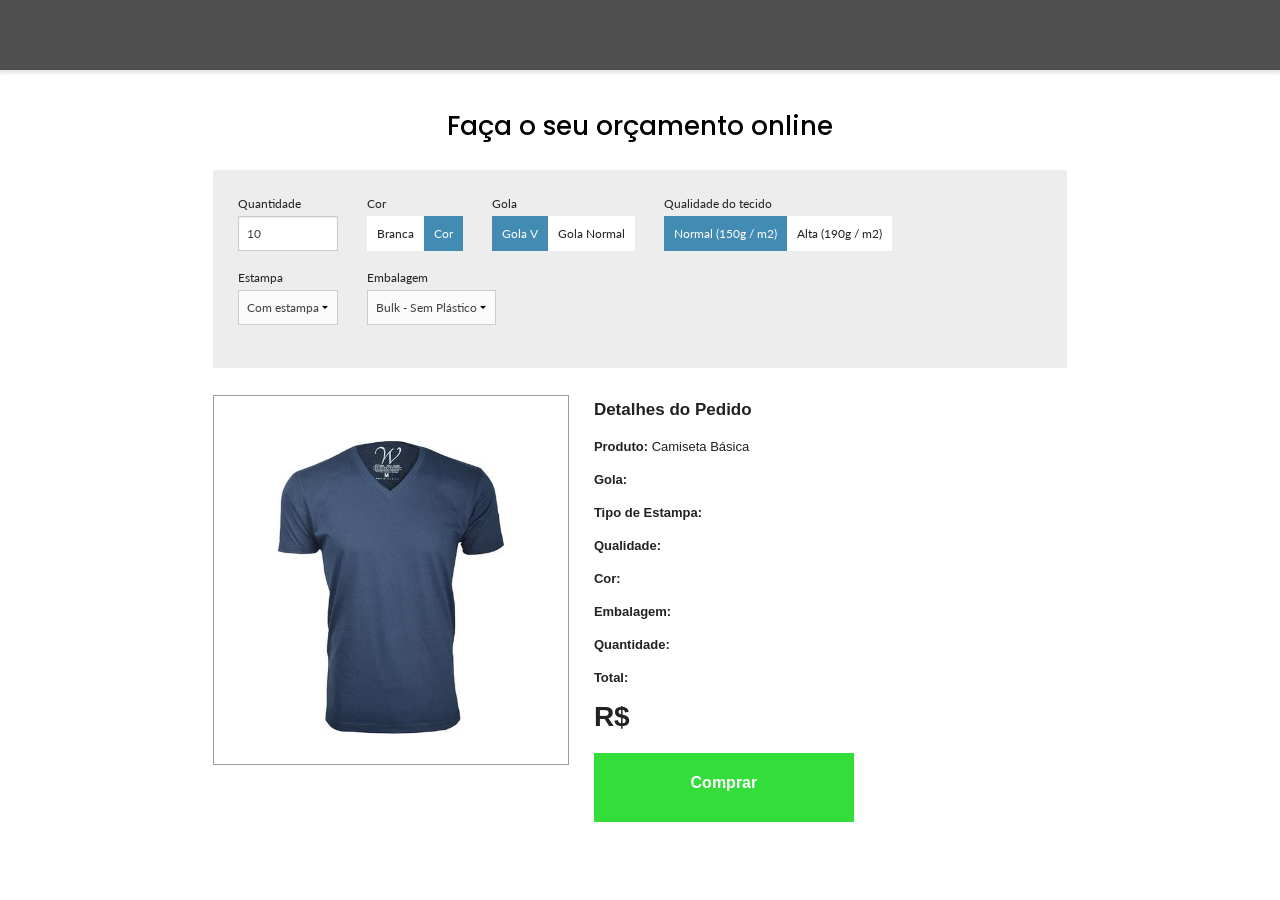
==== site_camisas/index.html @ f8abdaf2 "sitecamisas" ====
<!DOCTYPE html>
<html class="no-js" lang="en">
    <head>
        <meta charset="utf-8" />
        <meta name="viewport" content="width=device-width, initial-scale=1.0" />
        <title>T-shirts</title>
        <script src="js/vendor/jquery.js"></script>
        <link rel="shortcut icon" type="image/png" href="img/fav_mini.png"/>
        <link rel="stylesheet" href="css/foundation.css" />
        <link rel="stylesheet" href="css/style.css" />
        <link href="https://fonts.googleapis.com/css?family=Lato:400,700|Poppins:500" rel="stylesheet">
        
    </head>
    
    <body>

        

		<header>
			
			<div class="main-header large-12 columns no-padding">

				<div class="global-page-container">
				</div>
					
		</header>

		<div class="ghost-element">
		</div>


        <div class="refresh-loader">
            <div class="table">
                <div class="table-cell">
                        <svg id="" class="refresh-icon rotating" width="18px" height="18px" viewBox="0 0 18 18" version="1.1" xmlns="http://www.w3.org/2000/svg" xmlns:xlink="http://www.w3.org/1999/xlink">
                            <defs>
                                <polygon id="path-1" points="0 18 18 18 18 0 0 0"></polygon>
                            </defs>
                            <g id="Page-1" stroke="none" stroke-width="1" fill="none" fill-rule="evenodd">
                                <g id="Home_1920-1441" transform="translate(-1635.000000, -1630.000000)">
                                    <g id="Group-5" transform="translate(1635.000000, 1630.000000)">
                                        <path d="M18,0 C17.9993311,2.23558441 17.9987015,4.47116883 17.9975605,6.70675324 C17.9975605,6.71886732 17.9904386,6.7309814 17.9829627,6.75478787 L10.9591784,6.75478787 C11.8434666,5.90856573 12.6952541,5.09354884 13.5695089,4.25694896 C13.4032277,4.11303676 13.2509148,3.96636439 13.0834926,3.83847651 C10.1202968,1.57479203 5.53623364,2.3014068 3.65756375,5.9173446 C3.56938674,6.08709506 3.51890433,6.27892688 3.41215546,6.43541319 C3.04024603,6.98073846 2.29162681,7.15581758 1.70574747,6.85124048 C1.11361194,6.54344318 0.842431258,5.85294063 1.09358423,5.24298138 C1.49099063,4.27784192 2.06998421,3.42299424 2.80837317,2.67402976 C4.19721016,1.26538463 5.87898682,0.394895998 7.86365798,0.0901655556 C8.06822391,0.0587302854 8.2731833,0.0299785138 8.47798531,0 L9.89448337,0 C9.93733243,0.0113090301 9.97959129,0.0288667786 10.023188,0.0330453694 C12.0415403,0.224647175 13.7838722,1.00569863 15.2597845,2.35726191 C15.3102276,2.40345642 15.3659038,2.4441306 15.4191799,2.48744993 C15.4530972,2.45961822 15.4742659,2.4446673 15.4925624,2.42687953 C16.2904442,1.65330354 17.0882081,0.879689203 17.8849095,0.10500147 C17.915561,0.0752529701 17.935628,0.0352305041 17.9606528,0 L18,0 Z" id="Fill-1" fill="#000000"></path>
                                        <mask id="mask-2" fill="white">
                                            <use xlink:href="#path-1"></use>
                                        </mask>
                                        <g id="Clip-4"></g>
                                        <path d="M0,18 L0,11.2696972 L7.04545313,11.2696972 C6.16825175,12.1067999 5.31378738,12.9222587 4.44832757,13.7482522 C4.86313096,14.1633558 5.31987415,14.4873251 5.82637175,14.7445622 C8.27969252,15.9904478 11.176719,15.5763785 13.146986,13.6908287 C13.7075184,13.1543275 14.1487502,12.5314039 14.4601571,11.8247394 C14.7778863,11.1036327 15.5868767,10.7993153 16.2829673,11.1386461 C16.9705364,11.473763 17.1887961,12.2688803 16.8277526,12.9575785 C16.4116533,13.7512785 15.9487448,14.5094288 15.3276982,15.1674807 C13.783819,16.8033783 11.8830197,17.7470917 9.60982795,17.9667488 C9.5735037,17.9702348 9.53871095,17.9885843 9.50321135,18 L8.12877995,18 C8.09331962,17.9887375 8.05844834,17.970388 8.02224189,17.9672468 C6.50695091,17.8355828 5.11476972,17.3609871 3.86556866,16.5141159 C3.41711133,16.2100666 3.0027399,15.8582092 2.5635109,15.5209853 C2.54517205,15.537496 2.51108616,15.5658438 2.47955277,15.5966433 C1.69329948,16.3631064 0.907203258,17.1296461 0.12185316,17.8969519 C0.0904768551,17.9275599 0.0666010184,17.9654846 0.0392694684,18 L0,18 Z" id="Fill-3" fill="#000000" mask="url(#mask-2)"></path>
                                    </g>
                                </g>
                            </g>
                        </svg>
                </div>
            </div>
        </div>
                

    
        <main>


            <div class="global-page-container">

                <div class="price-calculator small-11 large-10 columns small-centered">
                    
                    <h1>Faça o seu orçamento online</h1>

                    <div class="filters small-12 columns">
                            
                        <div class="single-filter">
                            <span class="filter-label">Quantidade</span>
                            <input type="number" id="quantidade" value="10">
                        </div>

                        <div class="single-filter">
                            <span class="filter-label">Cor</span>
                            <div id="cor" class="option-filter">
                                <div id="branca" class="color-option option-button">Branca</div>
                                <div id="colorida" class="color-option option-button selected">Cor</div>
                            </div>
                        </div>

                        <div class="single-filter">
                            <span class="filter-label">Gola</span>
                            <div id="gola" class="option-filter">
                                <div id="gola_v" class="gola-option option-button selected">Gola V</div>
                                <div id="gola_normal" class="gola-option option-button">Gola Normal</div>
                            </div>
                        </div>

                        <div class="single-filter">
                            <span class="filter-label">Qualidade do tecido</span>
                            <div id="qualidade" class="option-filter">
                                <div id="q150" class="qualidade-option option-button selected">Normal (150g / m2)</div>
                                <div id="q190" class="qualidade-option option-button">Alta (190g / m2)</div>
                            </div>
                        </div>

                        <div class="single-filter">
                            <span class="filter-label">Estampa</span>
                            <select id="estampa">
                                <option value="com_estampa">Com estampa</option>
                                <option value="sem_estampa">Sem Estampa</option>
                            </select>
                        </div>

                        <div class="single-filter">
                            <span class="filter-label">Embalagem</span>
                            <select id="embalagem">
                                <option value="bulk">Bulk - Sem Plástico</option>
                                <option value="unitaria">Unitária - Plástico</option>
                            </select>
                        </div>

                    </div>

                    <div class="results small-12 columns">
                        <div class="product-picture small-12 medium-5 columns">
                            <div class="picture-area">
                                <img id="foto-produto" src="img/v-color.jpg" alt="short">
                            </div>
                        </div>

                        <div class="product-description small-12 medium-7 columns">
                            <h2>Detalhes do Pedido</h2>

                            <p>Produto: <span id="result_produto">Camiseta Básica</span> </p>
                            <p>Gola: <span id="result_gola"></span> </p>
                            <p>Tipo de Estampa: <span id="result_estampa"></span> </p>
                            <p>Qualidade: <span id="result_qualidade"></span> </p>
                            <p>Cor: <span id="result_cor"></span> </p>
                            <p>Embalagem: <span id="result_embalagem"></span> </p>
                            <p>Quantidade: <span id="result_quantidade"></span> </p>
                            
                            <p>Total: </p>
                            <div id="preco">R$ <span id="valor-total"></span></div>

                            <div id="comprar">Comprar</div>

                        </div>
                    </div>

                </div>

            </div>
            

        </main>


    
        
        <script src="js/scripts.js"></script>
        <script src="js/vendor/foundation.min.js"></script>
       
        <script>
            $(document).foundation();
        </script>
    </body>

</html>
---- site_camisas/css/style.css ----
@-webkit-keyframes showSweetAlert{0%{transform:scale(0.7);-webkit-transform:scale(0.7)}45%{transform:scale(1.05);-webkit-transform:scale(1.05)}80%{transform:scale(0.95);-webkit-transform:scale(0.95)}to{transform:scale(1);-webkit-transform:scale(1)}}@keyframes showSweetAlert{0%{transform:scale(0.7);-webkit-transform:scale(0.7)}45%{transform:scale(1.05);-webkit-transform:scale(1.05)}80%{transform:scale(0.95);-webkit-transform:scale(0.95)}to{transform:scale(1);-webkit-transform:scale(1)}}@-webkit-keyframes hideSweetAlert{0%{transform:scale(1);-webkit-transform:scale(1)}to{transform:scale(0.5);-webkit-transform:scale(0.5)}}@keyframes hideSweetAlert{0%{transform:scale(1);-webkit-transform:scale(1)}to{transform:scale(0.5);-webkit-transform:scale(0.5)}}.column,.columns{padding-left:10px;padding-right:10px}.no-padding{padding-right:0;padding-left:0}.table{display:table;height:100%;width:100%}.table-cell{display:table-cell;vertical-align:middle;height:100%;width:100%}.global-page-container{width:100%;display:inline-block;margin:auto;height:100%}.inline{display:inline-block !important}.refresh-loader{display:none;z-index:9998;position:fixed;top:0;left:0;height:100%;width:100%;text-align:center}.refresh-loader svg{opacity:1;margin-left:auto;width:40px;height:auto}.refresh-loader svg path{fill:#EEAE29}@keyframes rotating{from{-ms-transform:rotate(0deg);-moz-transform:rotate(0deg);-webkit-transform:rotate(0deg);-o-transform:rotate(0deg);transform:rotate(0deg)}to{-ms-transform:rotate(360deg);-moz-transform:rotate(360deg);-webkit-transform:rotate(360deg);-o-transform:rotate(360deg);transform:rotate(360deg)}}.rotating{-webkit-animation:rotating 0.7s linear infinite;-moz-animation:rotating 0.7s linear infinite;-ms-animation:rotating 0.7s linear infinite;-o-animation:rotating 0.7s linear infinite;animation:rotating 0.7s linear infinite}@media only screen and (max-width: 40em){.global-page-container{width:100%}}@media only screen and (min-width: 40.063em) and (max-width: 63.938em){.global-page-container{width:100%}}@media only screen and (min-width: 64em) and (max-width: 90em){.global-page-container{width:1024px}}@media only screen and (min-width: 90.063em){.global-page-container{width:1320px}}header{background-color:#4F4F4F;-webkit-box-shadow:0px 2px 4px 1px rgba(0,0,0,0.12);-moz-box-shadow:0px 2px 4px 1px rgba(0,0,0,0.12);box-shadow:0px 2px 4px 1px rgba(0,0,0,0.12);text-align:center;line-height:0;position:fixed;z-index:98;top:0;width:100%}.ghost-element{width:100%;height:70px}.main-header{height:70px;padding-left:8px;padding-right:8px}main{text-align:center;padding-bottom:35px}main .price-calculator{padding:35px 0}main .price-calculator h1{font-family:'Poppins', sans-serif;font-weight:500;font-size:26px;color:#000;margin-bottom:25px}main .price-calculator .filters{background-color:#EDEDED;padding:25px;text-align:left;font-family:'Lato', sans-serif}main .price-calculator .filters .single-filter{display:inline-block;margin-right:25px;margin-bottom:18px}main .price-calculator .filters .single-filter .option-filter{font-size:0}main .price-calculator .filters .single-filter .option-filter .option-button{cursor:pointer;line-height:35px;padding:0 10px;display:inline-block;background-color:#FFF;margin:0}main .price-calculator .filters .single-filter .option-filter .selected{background-color:#428CB3;color:#FFF}main .price-calculator .filters .single-filter input,main .price-calculator .filters .single-filter .option-button,main .price-calculator .filters .single-filter select{height:35px;margin:0;font-size:12px}main .price-calculator .filters .single-filter input[type=number]{max-width:100px}main .price-calculator .filters .single-filter select{padding-right:18px}main .price-calculator .filters .single-filter .filter-label{display:block;font-size:12px;margin-bottom:3px}main .price-calculator .results{padding:12px 0}main .price-calculator .results div{margin-top:15px}main .price-calculator .results .product-picture{border:1px solid #9B9B9B;padding:30px}main .price-calculator .results .product-description{text-align:left;padding-left:25px}main .price-calculator .results .product-description h2{font-size:17px;font-weight:700;margin-bottom:18px}main .price-calculator .results .product-description p{font-size:13px;line-height:13px;font-weight:bold}main .price-calculator .results .product-description p span{font-weight:normal}main .price-calculator .results .product-description #preco{margin-top:-8px;font-size:28px;font-weight:bold}main .price-calculator .results .product-description #comprar{cursor:pointer;text-align:center;height:69px;line-height:60px;width:260px;background-color:#33DD3A;color:white;font-weight:bold;transition:0.5s}main .price-calculator .results .product-description #comprar:hover{background-color:#2F9733;transition:0.5s}@media only screen and (max-width: 40em){main .price-calculator .results .product-description{padding-left:0}}
/*# sourceMappingURL=style.css.map */
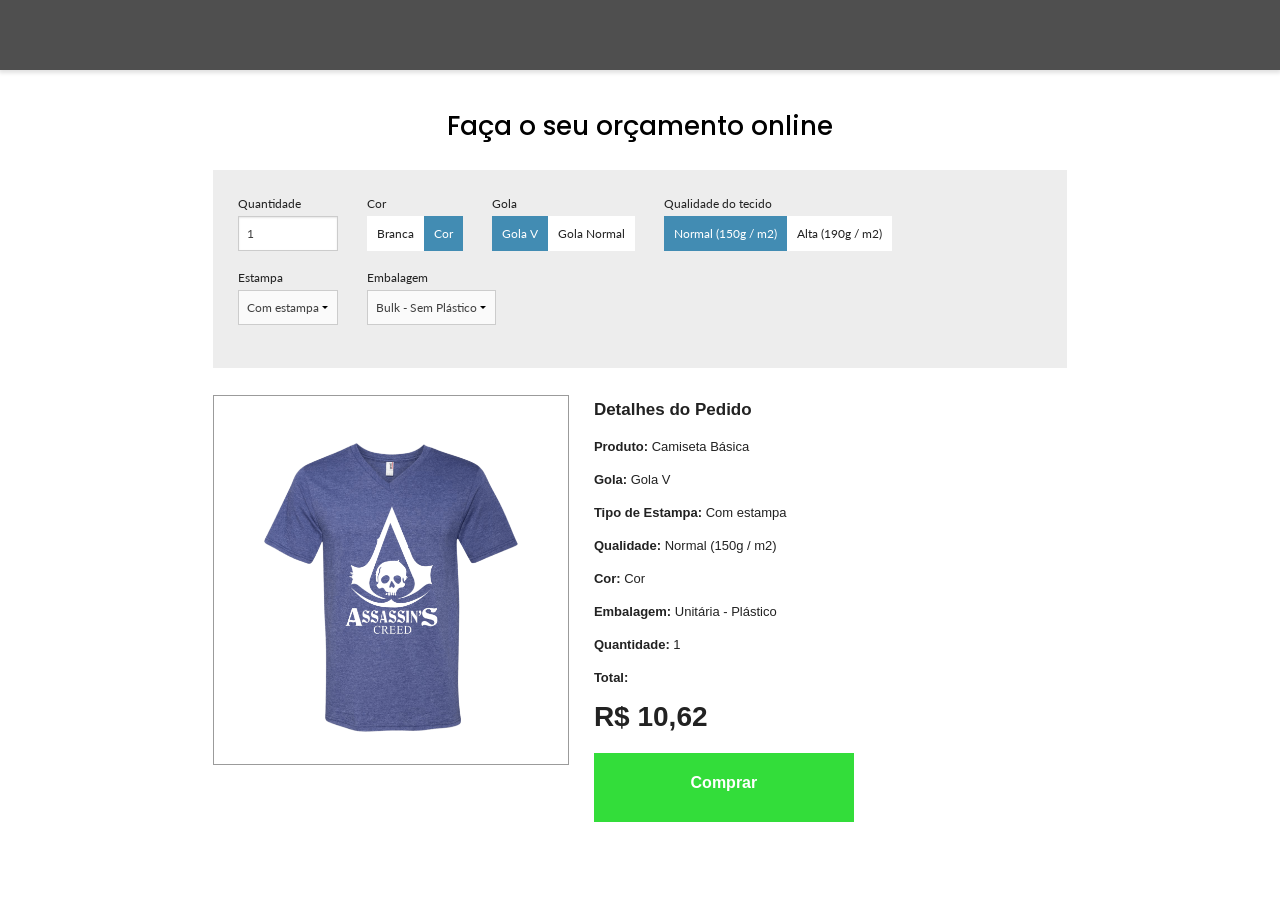
==== commit e9a60610: "site exercicio" ====
--- a/site_camisas/index.html
+++ b/site_camisas/index.html
@@ -69,7 +69,7 @@
                             
                         <div class="single-filter">
                             <span class="filter-label">Quantidade</span>
-                            <input type="number" id="quantidade" value="10">
+                            <input type="number" id="quantidade" value="1">
                         </div>
 
                         <div class="single-filter">
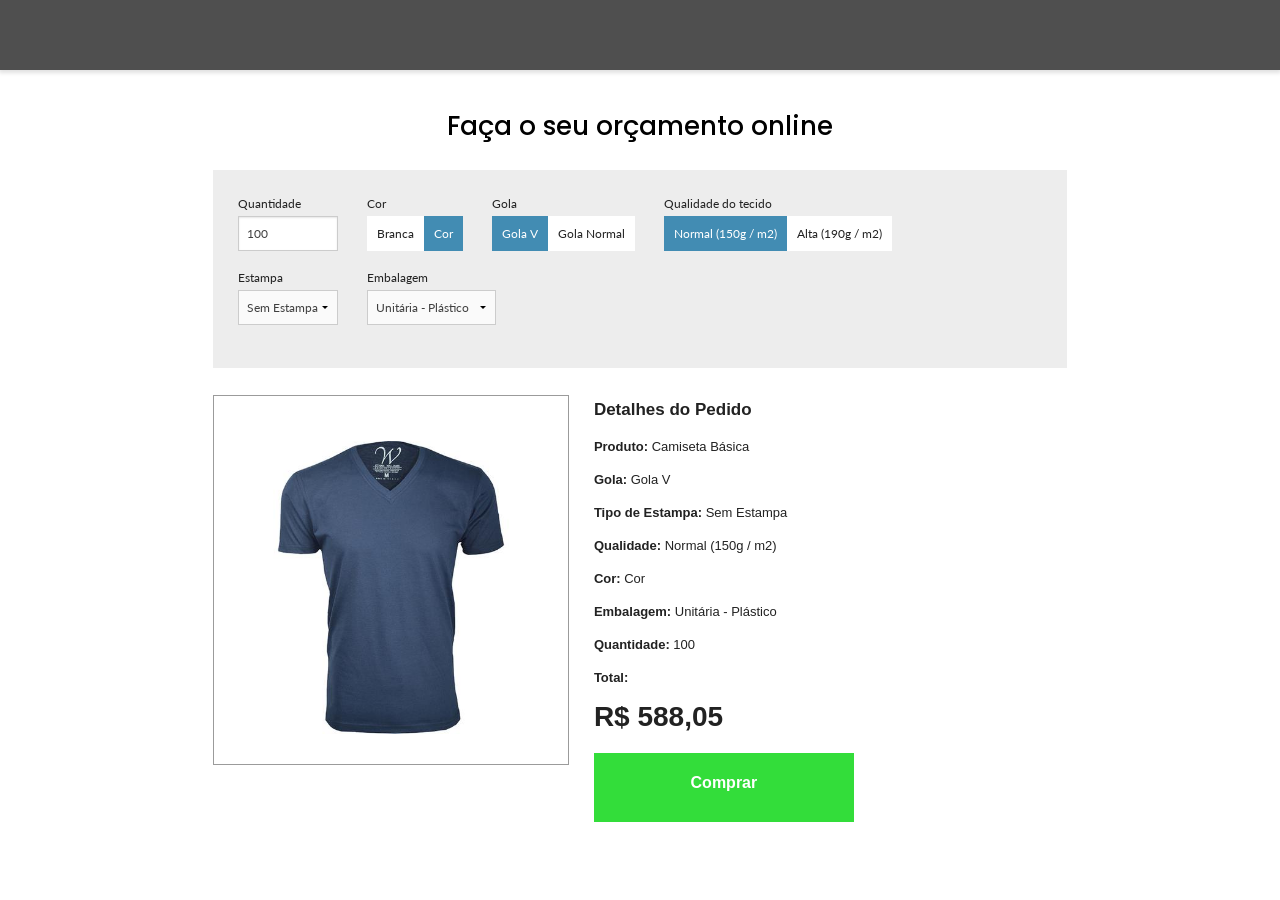
==== commit a160c9dd: "finalizado" ====
--- a/site_camisas/index.html
+++ b/site_camisas/index.html
@@ -69,7 +69,7 @@
                             
                         <div class="single-filter">
                             <span class="filter-label">Quantidade</span>
-                            <input type="number" id="quantidade" value="1">
+                            <input type="number" id="quantidade" value="1000">
                         </div>
 
                         <div class="single-filter">
@@ -117,7 +117,7 @@
                     <div class="results small-12 columns">
                         <div class="product-picture small-12 medium-5 columns">
                             <div class="picture-area">
-                                <img id="foto-produto" src="img/v-color.jpg" alt="short">
+                                <img id="foto-produto" src="img/white_square.png" alt="short">
                             </div>
                         </div>
 
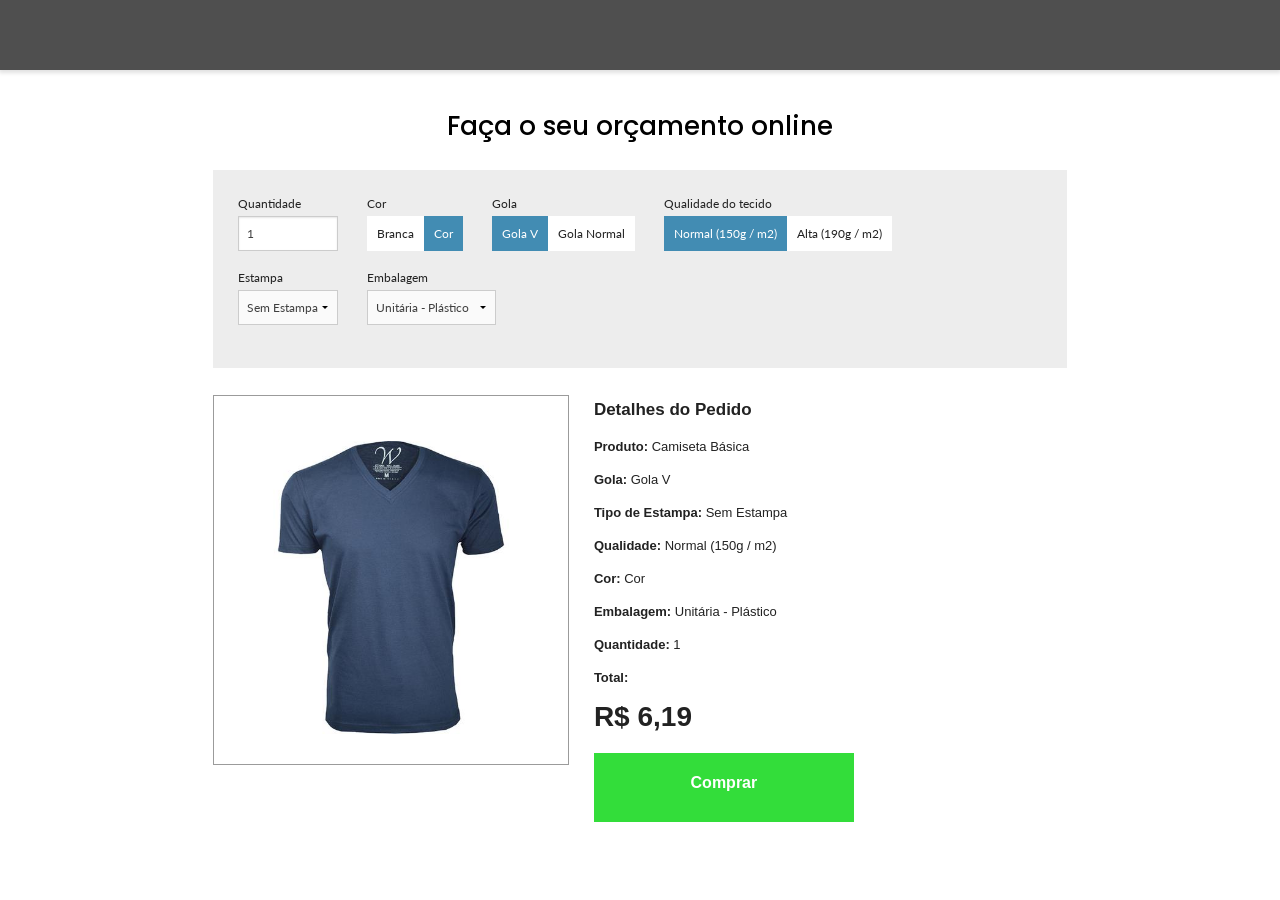
==== commit 85f9f92c: "projeto finalizado" ====
--- a/site_camisas/index.html
+++ b/site_camisas/index.html
@@ -69,7 +69,7 @@
                             
                         <div class="single-filter">
                             <span class="filter-label">Quantidade</span>
-                            <input type="number" id="quantidade" value="1000">
+                            <input type="number" id="quantidade" value="10">
                         </div>
 
                         <div class="single-filter">
